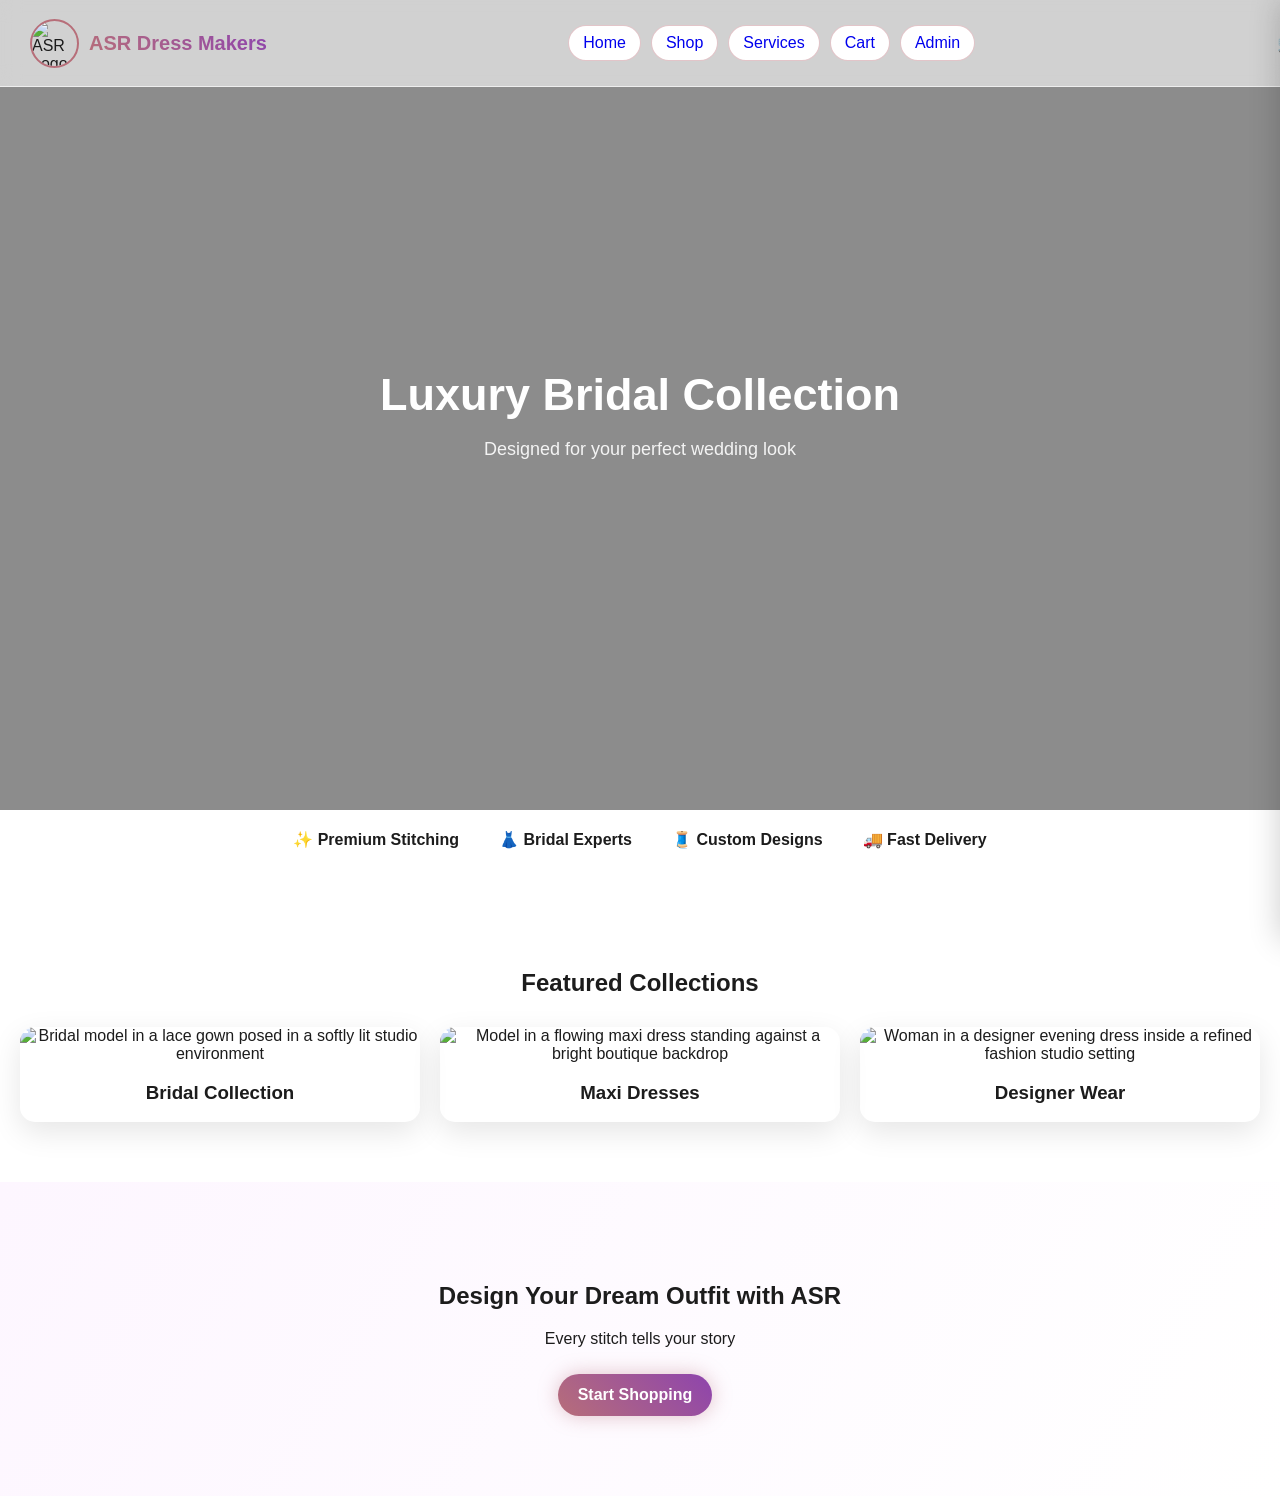
==== index.html @ 541a6302 "v1" ====
<!DOCTYPE html>
<html lang="en">
    <meta charset="UTF-8">
    <meta name="viewport" content="width=device-width, initial-scale=1.0" >
<head>
  <title>ASR Dress Makers | Luxury Boutique Studio</title>
  <link rel="stylesheet" href="style.css">
  <style>
    .slide-bridal {
      background-image: url('https://images.unsplash.com/photo-1520975954732-9b5f4d7b1b3a');
    }

    .slide-maxi {
      background-image: url('https://images.unsplash.com/photo-1520975682031-a3a0c0d3c3b0');
    }

    .slide-tailoring {
      background-image: url('https://images.unsplash.com/photo-1520975922284-7d7c1b0a6c1f');
    }
  </style>
</head>
<body>
<div id="splash">
  <div class="splash-content">
    <img src="https://i.ibb.co/5X83DpvP/1782896746577.png" class="splash-logo" alt="ASR Dress Makers logo">
    <h1>ASR Dress Makers</h1>
    <p>Premium Custom Tailoring Studio</p>
  </div>
</div>
<header class="glass-header">
  <div class="brand">
    <img src="https://i.ibb.co/5X83DpvP/1782896746577.png" alt="ASR Logo" class="logo-img">
    <div class="logo-text">ASR Dress Makers</div>
  </div>
  <nav>
    <a href="index.html">Home</a>
    <a href="products.html">Shop</a>
    <a href="services.html">Services</a>
    <a href="cart.html">Cart</a>
    <a href="admin.html">Admin</a>
  </nav>

  <div class="cart">🛒 <span id="cartCount">0</span></div>
</header>

<!-- HERO VIDEO / PREMIUM BACKDROP -->
<section class="slider-container">

  <div class="slide active slide-bridal">
    <div class="slide-text">
      <h1>Luxury Bridal Collection</h1>
      <p>Designed for your perfect wedding look</p>
    </div>
  </div>

  <div class="slide slide-maxi">
    <div class="slide-text">
      <h1>Elegant Maxi Dresses</h1>
      <p>Comfort meets premium fashion</p>
    </div>
  </div>

  <div class="slide slide-tailoring">
    <div class="slide-text">
      <h1>Designer Tailoring</h1>
      <p>Custom stitched perfection for every woman</p>
    </div>
  </div>

</section>

<!-- FLOATING STATS -->
<section class="stats">
  <div>✨ Premium Stitching</div>
  <div>👗 Bridal Experts</div>
  <div>🧵 Custom Designs</div>
  <div>🚚 Fast Delivery</div>
</section>

<!-- FEATURE COLLECTION PREVIEW -->
<section class="preview">
  <h2>Featured Collections</h2>

  <div class="preview-grid">

    <div class="preview-card">
      <img src="https://images.unsplash.com/photo-1520975954732-9b5f4d7b1b3a" alt="Bridal model in a lace gown posed in a softly lit studio environment">
      <h3>Bridal Collection</h3>
    </div>

    <div class="preview-card">
      <img src="https://images.unsplash.com/photo-1520975682031-a3a0c0d3c3b0" alt="Model in a flowing maxi dress standing against a bright boutique backdrop">
      <h3>Maxi Dresses</h3>
    </div>

    <div class="preview-card">
      <img src="https://images.unsplash.com/photo-1520975922284-7d7c1b0a6c1f" alt="Woman in a designer evening dress inside a refined fashion studio setting">
      <h3>Designer Wear</h3>
    </div>

  </div>
</section>

<!-- LUXURY CTA -->
<section class="cta-section">
  <h2>Design Your Dream Outfit with ASR</h2>
  <p>Every stitch tells your story</p>
  <a href="products.html" class="btn-glow">Start Shopping</a>
</section>

<script>
let cart = JSON.parse(localStorage.getItem("cart")) || [];
document.querySelector(".cart span").innerText = cart.length;
</script>
<script>
function updateCartCount() {
  let cart = JSON.parse(localStorage.getItem("cart")) || [];
  let el = document.getElementById("cartCount");
  if (el) el.innerText = cart.length;
}

updateCartCount();
</script>
<script>
let slides = document.querySelectorAll(".slide");
let index = 0;

function showSlide() {
  slides.forEach(slide => slide.classList.remove("active"));
  slides[index].classList.add("active");
}

setInterval(() => {
  index = (index + 1) % slides.length;
  showSlide();
}, 5000);
</script>
<div id="cartDrawer" class="cart-drawer">

  <div class="cart-header">
    <h2>Your Cart</h2>
    <button onclick="toggleCart()">✖</button>
  </div>

  <div id="cartItems"></div>

  <div class="cart-footer">
    <h3 id="cartTotal">Total: ₹0</h3>
    <button onclick="goCheckout()" class="btn-glow">
      Checkout
    </button>
  </div>

</div>

<div id="overlay" onclick="toggleCart()"></div>

</body>
</html>
---- style.css ----
body {
  margin: 0;
  font-family: "Segoe UI", Arial, sans-serif;
  background: #fafafa;
  color: #1c1c1c;
}

/* HEADER */
header {
  display: flex;
  justify-content: space-between;
  align-items: center;
  padding: 18px 25px;
  background: linear-gradient(90deg, #fff, #f7f2ff);
  border-bottom: 1px solid rgba(183,110,121,0.3);
  position: sticky;
  top: 0;
  z-index: 100;
}

.logo {
  font-size: 22px;
  font-weight: bold;
  background: linear-gradient(45deg,#b76e79,#8e44ad);
  -webkit-background-clip: text;
  background-clip: text;
  -webkit-text-fill-color: transparent;
}

header input {
  width: 45%;
  padding: 10px;
  border-radius: 25px;
  border: 1px solid rgba(183,110,121,0.4);
}

.cart {
  font-weight: bold;
  color: #8e44ad;
}

/* NAV */
nav {
  display: flex;
  gap: 10px;
  justify-content: center;
  padding: 10px;
  flex-wrap: wrap;
}

nav a, nav button {
  text-decoration: none;
  padding: 8px 14px;
  border-radius: 20px;
  border: 1px solid rgba(183,110,121,0.4);
  background: white;
  cursor: pointer;
}

nav a:hover, nav button:hover {
  background: linear-gradient(45deg,#b76e79,#8e44ad);
  color: white;
}

/* HERO */
.hero {
  text-align: center;
  padding: 60px 20px;
  background: linear-gradient(135deg,#fff,#f3e8ff);
}

.hero h1 {
  background: linear-gradient(45deg,#b76e79,#8e44ad);
  -webkit-background-clip: text;
  background-clip: text;
  -webkit-text-fill-color: transparent;
}

/* CTA */
.cta {
  display: inline-block;
  margin-top: 15px;
  padding: 10px 20px;
  background: linear-gradient(45deg,#b76e79,#8e44ad);
  color: white;
  border-radius: 25px;
  text-decoration: none;
}

/* GRID */
.grid {
  display: grid;
  grid-template-columns: repeat(auto-fit,minmax(220px,1fr));
  gap: 20px;
  padding: 20px;
}

/* CARD */
.card {
  background: white;
  border-radius: 15px;
  padding: 15px;
  border: 1px solid rgba(183,110,121,0.2);
  box-shadow: 0 8px 20px rgba(0,0,0,0.05);
  transition: 0.3s;
}

.card:hover {
  transform: translateY(-5px);
}

/* CART */
.cart-box {
  max-width: 700px;
  margin: auto;
  padding: 20px;
}

.cart-item {
  display: flex;
  justify-content: space-between;
  padding: 15px;
  border: 1px solid rgba(183,110,121,0.3);
  margin-bottom: 10px;
  border-radius: 10px;
}

.total {
  text-align: center;
  color: #b76e79;
  font-size: 20px;
}
.cart-item button {
  background: linear-gradient(45deg, #b76e79, #8e44ad);
  color: white;
  border: none;
  padding: 6px 10px;
  border-radius: 8px;
  cursor: pointer;
  transition: 0.3s;
}

.cart-item button:hover {
  transform: scale(1.05);
  background: black;
}
.cart-item {
  display: grid;
  grid-template-columns: 2fr 1fr 1fr 1fr;
  gap: 10px;
  align-items: center;
  padding: 15px;
  border: 1px solid rgba(183,110,121,0.3);
  margin-bottom: 10px;
  border-radius: 12px;
  background: white;
}

.qty-box {
  display: flex;
  align-items: center;
  gap: 8px;
}

.qty-box button {
  width: 25px;
  height: 25px;
  border: none;
  background: #8e44ad;
  color: white;
  border-radius: 5px;
  cursor: pointer;
}

.remove {
  background: crimson;
  color: white;
  border: none;
  padding: 6px 10px;
  border-radius: 8px;
  cursor: pointer;
}

.remove:hover {
  transform: scale(1.05);
}

#total {
  text-align: center;
  font-size: 22px;
  margin-top: 20px;
  color: #b76e79;
}
img {
  width: 100%;
  border-radius: 12px;
}

.card img {
  height: 200px;
  object-fit: cover;
}

.product-box img {
  width: 300px;
  border-radius: 15px;
  margin-bottom: 15px;
}

.cart-item {
  display: grid;
  grid-template-columns: 80px 1fr 120px 100px 100px;
  gap: 10px;
  align-items: center;
  padding: 15px;
  border: 1px solid rgba(0,0,0,0.1);
  margin-bottom: 10px;
  border-radius: 12px;
}

.qty button {
  padding: 5px 10px;
  border: none;
  background: #8e44ad;
  color: white;
  border-radius: 5px;
}
.brand {
  display: flex;
  align-items: center;
  gap: 10px;
}

.logo-img {
  width: 45px;
  height: 45px;
  object-fit: cover;
  border-radius: 50%;
  border: 2px solid #b76e79;
}

.logo-text {
  font-size: 20px;
  font-weight: bold;
  background: linear-gradient(45deg,#b76e79,#8e44ad);
  -webkit-background-clip: text;
  background-clip: text;
  -webkit-text-fill-color: transparent;
}
#splash {
  position: fixed;
  width: 100%;
  height: 100%;
  background: linear-gradient(135deg,#ffffff,#f3e8ff);
  display: flex;
  justify-content: center;
  align-items: center;
  z-index: 9999;
  animation: fadeOut 3s forwards;
}

.splash-content {
  text-align: center;
}

.splash-logo {
  width: 120px;
  height: 120px;
  border-radius: 50%;
  border: 3px solid #b76e79;
  margin-bottom: 10px;
}

.splash-content h1 {
  background: linear-gradient(45deg,#b76e79,#8e44ad);
  -webkit-background-clip: text;
  background-clip: text;
  -webkit-text-fill-color: transparent;
}

@keyframes fadeOut {
  0% {opacity: 1;}
  80% {opacity: 1;}
  100% {
    opacity: 0;
    visibility: hidden;
  }
}
.admin-box {
  max-width: 500px;
  margin: auto;
  padding: 20px;
  display: flex;
  flex-direction: column;
  gap: 10px;
}

.admin-box input {
  padding: 10px;
  border: 1px solid #ccc;
  border-radius: 8px;
}

.admin-box button {
  padding: 10px;
  background: linear-gradient(45deg,#b76e79,#8e44ad);
  color: white;
  border: none;
  cursor: pointer;
}

.card img {
  width: 100%;
  height: 200px;
  object-fit: cover;
}
.admin-container {
  display: grid;
  grid-template-columns: 1fr 1fr;
  gap: 20px;
  padding: 20px;
}

.admin-card {
  background: white;
  padding: 20px;
  border-radius: 15px;
  box-shadow: 0 10px 20px rgba(0,0,0,0.05);
}

.admin-card input,
.admin-card select {
  width: 100%;
  padding: 10px;
  margin-bottom: 10px;
  border: 1px solid #ddd;
  border-radius: 8px;
}

.admin-card button {
  width: 100%;
  padding: 10px;
  background: linear-gradient(45deg,#b76e79,#8e44ad);
  color: white;
  border: none;
  border-radius: 8px;
  cursor: pointer;
}

/* PRODUCT LIST CARD */
.admin-product-card {
  display: flex;
  align-items: center;
  gap: 10px;
  padding: 10px;
  border: 1px solid #eee;
  border-radius: 10px;
  margin-bottom: 10px;
}

.admin-product-card img {
  width: 60px;
  height: 60px;
  object-fit: cover;
  border-radius: 8px;
}

.admin-product-card button {
  margin-left: auto;
  background: crimson;
  border: none;
  color: white;
  padding: 6px 10px;
  border-radius: 6px;
}

/* MOBILE */
@media (max-width: 768px) {
  .admin-container {
    grid-template-columns: 1fr;
  }
}
#loginBox {
  max-width: 300px;
  margin: 100px auto;
  padding: 20px;
  text-align: center;
  background: white;
  border-radius: 15px;
  box-shadow: 0 10px 20px rgba(0,0,0,0.1);
}

#loginBox input {
  width: 100%;
  padding: 10px;
  margin: 10px 0;
}

.stats {
  display: flex;
  gap: 10px;
  margin-bottom: 20px;
}

.stat-card {
  flex: 1;
  padding: 15px;
  background: linear-gradient(45deg,#b76e79,#8e44ad);
  color: white;
  border-radius: 10px;
  text-align: center;
}
.hero-premium {
  height: 70vh;
  background: linear-gradient(120deg,#fff,#f3e8ff,#fff);
  display: flex;
  align-items: center;
  justify-content: center;
  text-align: center;
}

.hero-content h1 {
  font-size: 40px;
  background: linear-gradient(45deg,#b76e79,#8e44ad);
  -webkit-background-clip: text;
  background-clip: text;
  -webkit-text-fill-color: transparent;
}

.category-strip {
  display: flex;
  justify-content: center;
  gap: 20px;
  padding: 15px;
  background: white;
  border-top: 1px solid #eee;
  border-bottom: 1px solid #eee;
  flex-wrap: wrap;
}

.category-strip div {
  padding: 8px 15px;
  border: 1px solid #ddd;
  border-radius: 20px;
  cursor: pointer;
}

.feature-section {
  display: grid;
  grid-template-columns: repeat(auto-fit,minmax(200px,1fr));
  gap: 20px;
  padding: 40px;
}

.feature-card {
  background: white;
  padding: 20px;
  border-radius: 15px;
  text-align: center;
  box-shadow: 0 10px 20px rgba(0,0,0,0.05);
}

.footer-cta {
  text-align: center;
  padding: 60px 20px;
  background: linear-gradient(120deg,#f3e8ff,#fff);
}
.login-box {
  max-width: 350px;
  margin: 120px auto;
  padding: 30px;
  text-align: center;
  background: white;
  border-radius: 20px;
  box-shadow: 0 20px 40px rgba(0,0,0,0.1);
}

.login-box input {
  width: 100%;
  padding: 12px;
  margin: 15px 0;
  border-radius: 10px;
  border: 1px solid #ddd;
}

.login-box button {
  width: 100%;
  padding: 12px;
  background: linear-gradient(45deg,#b76e79,#8e44ad);
  color: white;
  border: none;
  border-radius: 10px;
  cursor: pointer;
}

.login-box h1 {
  background: linear-gradient(45deg,#b76e79,#8e44ad);
  -webkit-background-clip: text;
  background-clip: text;
  -webkit-text-fill-color: transparent;
}
body {
  margin: 0;
  font-family: 'Segoe UI', sans-serif;
  background: #fff;
}

/* GLASS HEADER */
.glass-header {
  position: fixed;
  top: 0;
  width: 100%;
  display: flex;
  justify-content: space-between;
  padding: 15px 30px;
  background: rgba(255,255,255,0.6);
  -webkit-backdrop-filter: blur(10px);
  backdrop-filter: blur(10px);
  z-index: 1000;
  border-bottom: 1px solid #eee;
}

/* HERO */
.hero-ultra {
  height: 100vh;
  background: url("https://images.unsplash.com/photo-1520975954732-9b5f4d7b1b3a") center/cover no-repeat;
  display: flex;
  align-items: center;
  justify-content: center;
  position: relative;
}

.overlay {
  position: absolute;
  width: 100%;
  height: 100%;
  background: rgba(0,0,0,0.45);
}

.hero-content {
  position: relative;
  text-align: center;
  color: white;
}

.hero-content h1 {
  font-size: 50px;
  letter-spacing: 1px;
}

/* GLOW BUTTON */
.btn-glow {
  display: inline-block;
  margin-top: 20px;
  padding: 12px 25px;
  background: linear-gradient(45deg,#b76e79,#8e44ad);
  color: white;
  border-radius: 30px;
  text-decoration: none;
  box-shadow: 0 0 20px rgba(183,110,121,0.4);
  transition: 0.3s;
}

.btn-glow:hover {
  transform: scale(1.05);
  box-shadow: 0 0 30px rgba(183,110,121,0.7);
}

/* STATS */
.stats {
  display: flex;
  justify-content: center;
  gap: 40px;
  padding: 20px;
  background: #fff;
  font-weight: bold;
}

/* PREVIEW */
.preview {
  padding: 60px 20px;
  text-align: center;
}

.preview-grid {
  display: grid;
  grid-template-columns: repeat(auto-fit,minmax(250px,1fr));
  gap: 20px;
  margin-top: 30px;
}

.preview-card {
  border-radius: 15px;
  overflow: hidden;
  box-shadow: 0 10px 30px rgba(0,0,0,0.1);
  transition: 0.3s;
}

.preview-card img {
  width: 100%;
  height: 300px;
  object-fit: cover;
}

.preview-card:hover {
  transform: translateY(-10px);
}

/* CTA */
.cta-section {
  text-align: center;
  padding: 80px 20px;
  background: linear-gradient(120deg,#fdf6ff,#fff);
}
.product-page {
  padding: 120px 20px 40px;
}

.product-grid {
  display: grid;
  grid-template-columns: 1fr 1fr;
  gap: 40px;
  max-width: 1100px;
  margin: auto;
  align-items: center;
}

.product-image img {
  width: 100%;
  border-radius: 20px;
  box-shadow: 0 20px 40px rgba(0,0,0,0.1);
}

.product-info h1 {
  font-size: 40px;
  margin-bottom: 10px;
}

.category {
  color: #8e44ad;
  font-weight: bold;
}

.price {
  font-size: 28px;
  margin: 15px 0;
}

.desc {
  color: #555;
  line-height: 1.6;
}

/* BUTTONS */
.btn-outline {
  margin-top: 10px;
  padding: 12px 25px;
  border: 2px solid #8e44ad;
  background: transparent;
  color: #8e44ad;
  border-radius: 30px;
  cursor: pointer;
  margin-left: 10px;
  transition: 0.3s;
}

.btn-outline:hover {
  background: #8e44ad;
  color: white;
}

/* MOBILE */
@media (max-width: 768px) {
  .product-grid {
    grid-template-columns: 1fr;
    text-align: center;
  }
}
/* SERVICE HERO */
.service-hero {
  padding: 120px 20px 40px;
  text-align: center;
  background: linear-gradient(120deg,#fdf6ff,#fff);
}

.service-hero h1 {
  font-size: 40px;
  background: linear-gradient(45deg,#b76e79,#8e44ad);
  -webkit-background-clip: text;
  background-clip: text;
  -webkit-text-fill-color: transparent;
}

/* GRID */
.service-grid {
  display: grid;
  grid-template-columns: repeat(auto-fit,minmax(250px,1fr));
  gap: 20px;
  padding: 40px;
}

/* CARD */
.service-card {
  background: white;
  padding: 20px;
  border-radius: 15px;
  box-shadow: 0 10px 25px rgba(0,0,0,0.08);
  text-align: center;
  transition: 0.3s;
}

.service-card:hover {
  transform: translateY(-8px);
}

.service-card h3 {
  color: #8e44ad;
}

/* BUTTON */
.service-card button {
  margin-top: 10px;
  padding: 10px 20px;
  border: none;
  border-radius: 25px;
  background: linear-gradient(45deg,#b76e79,#8e44ad);
  color: white;
  cursor: pointer;
  transition: 0.3s;
}

.service-card button:hover {
  transform: scale(1.05);
}
.service-banner {
  text-align: center;
  padding: 15px;
  background: linear-gradient(45deg,#f3e8ff,#fff);
  margin: 20px;
  border-radius: 10px;
}

.service-banner a {
  color: #8e44ad;
  font-weight: bold;
  text-decoration: none;
}
.slider-container {
  height: 90vh;
  position: relative;
  overflow: hidden;
}

.slide {
  position: absolute;
  width: 100%;
  height: 100%;
  background-size: cover;
  background-position: center;
  opacity: 0;
  transition: opacity 1.2s ease-in-out;
  display: flex;
  align-items: center;
  justify-content: center;
}

.slide.active {
  opacity: 1;
}

.slide::before {
  content: "";
  position: absolute;
  width: 100%;
  height: 100%;
  background: rgba(0,0,0,0.45);
}

.slide-text {
  position: relative;
  text-align: center;
  color: white;
  z-index: 2;
}

.slide-text h1 {
  font-size: 45px;
  margin-bottom: 10px;
}

.slide-text p {
  font-size: 18px;
  opacity: 0.9;
}
.badge {
  position: absolute;
  background: gold;
  padding: 5px 10px;
  border-radius: 20px;
  font-size: 12px;
}
.checkout-container {
  padding: 120px 20px;
  max-width: 1000px;
  margin: auto;
}

#orderSummary {
  margin-bottom: 30px;
}

.summary-card {
  background: white;
  padding: 15px;
  margin: 10px 0;
  border-radius: 10px;
  box-shadow: 0 5px 15px rgba(0,0,0,0.08);
}

.checkout-box {
  background: white;
  padding: 20px;
  border-radius: 15px;
  box-shadow: 0 10px 30px rgba(0,0,0,0.1);
}

.checkout-box input,
.checkout-box textarea {
  width: 100%;
  padding: 10px;
  margin: 10px 0;
  border-radius: 10px;
  border: 1px solid #ddd;
}

.checkout-box textarea {
  height: 100px;
  resize: none;
}
.btn-glow {
  background: linear-gradient(45deg,#25D366,#128C7E);
  color: white;
  padding: 12px 20px;
  border: none;
  border-radius: 30px;
  cursor: pointer;
  font-weight: bold;
}
.btn-glow {
  margin-top: 10px;
  padding: 12px 20px;
  border: none;
  border-radius: 30px;
  background: linear-gradient(45deg,#b76e79,#8e44ad);
  color: white;
  cursor: pointer;
  margin-right: 10px;
}
.cart-drawer {
  position: fixed;
  right: -400px;
  top: 0;
  width: 350px;
  height: 100%;
  background: white;
  box-shadow: -10px 0 30px rgba(0,0,0,0.2);
  transition: 0.3s;
  z-index: 2000;
  padding: 20px;
  display: flex;
  flex-direction: column;
}

.cart-drawer.open {
  right: 0;
}

.cart-header {
  display: flex;
  justify-content: space-between;
  align-items: center;
}

#overlay {
  position: fixed;
  top: 0;
  left: 0;
  width: 100%;
  height: 100%;
  background: rgba(0,0,0,0.4);
  display: none;
  z-index: 1500;
}

#overlay.show {
  display: block;
}

.cart-item {
  display: flex;
  justify-content: space-between;
  margin: 10px 0;
  border-bottom: 1px solid #eee;
  padding-bottom: 10px;
}

.cart-footer {
  margin-top: auto;
  padding-top: 10px;
}
.card {
  position: relative;
  background: #fff;
  border-radius: 15px;
  overflow: hidden;
  box-shadow: 0 5px 15px rgba(0,0,0,0.08);
  transition: all 0.3s ease;
  cursor: pointer;
}

/* IMAGE ZOOM EFFECT */
.card img {
  width: 100%;
  height: 280px;
  object-fit: cover;
  transition: transform 0.5s ease;
}

/* HOVER LIFT EFFECT */
.card:hover {
  transform: translateY(-10px);
  box-shadow: 0 20px 40px rgba(0,0,0,0.15);
}

/* IMAGE ZOOM ON HOVER */
.card:hover img {
  transform: scale(1.1);
}

/* OVERLAY EFFECT */
.card::after {
  content: "";
  position: absolute;
  top:0;
  left:0;
  width:100%;
  height:100%;
  background: linear-gradient(to top, rgba(0,0,0,0.25), transparent);
  opacity: 0;
  transition: 0.3s;
}

.card:hover::after {
  opacity: 1;
}

/* TEXT POP */
.card h3, .card p {
  transition: 0.3s;
}

.card:hover h3 {
  color: #8e44ad;
}
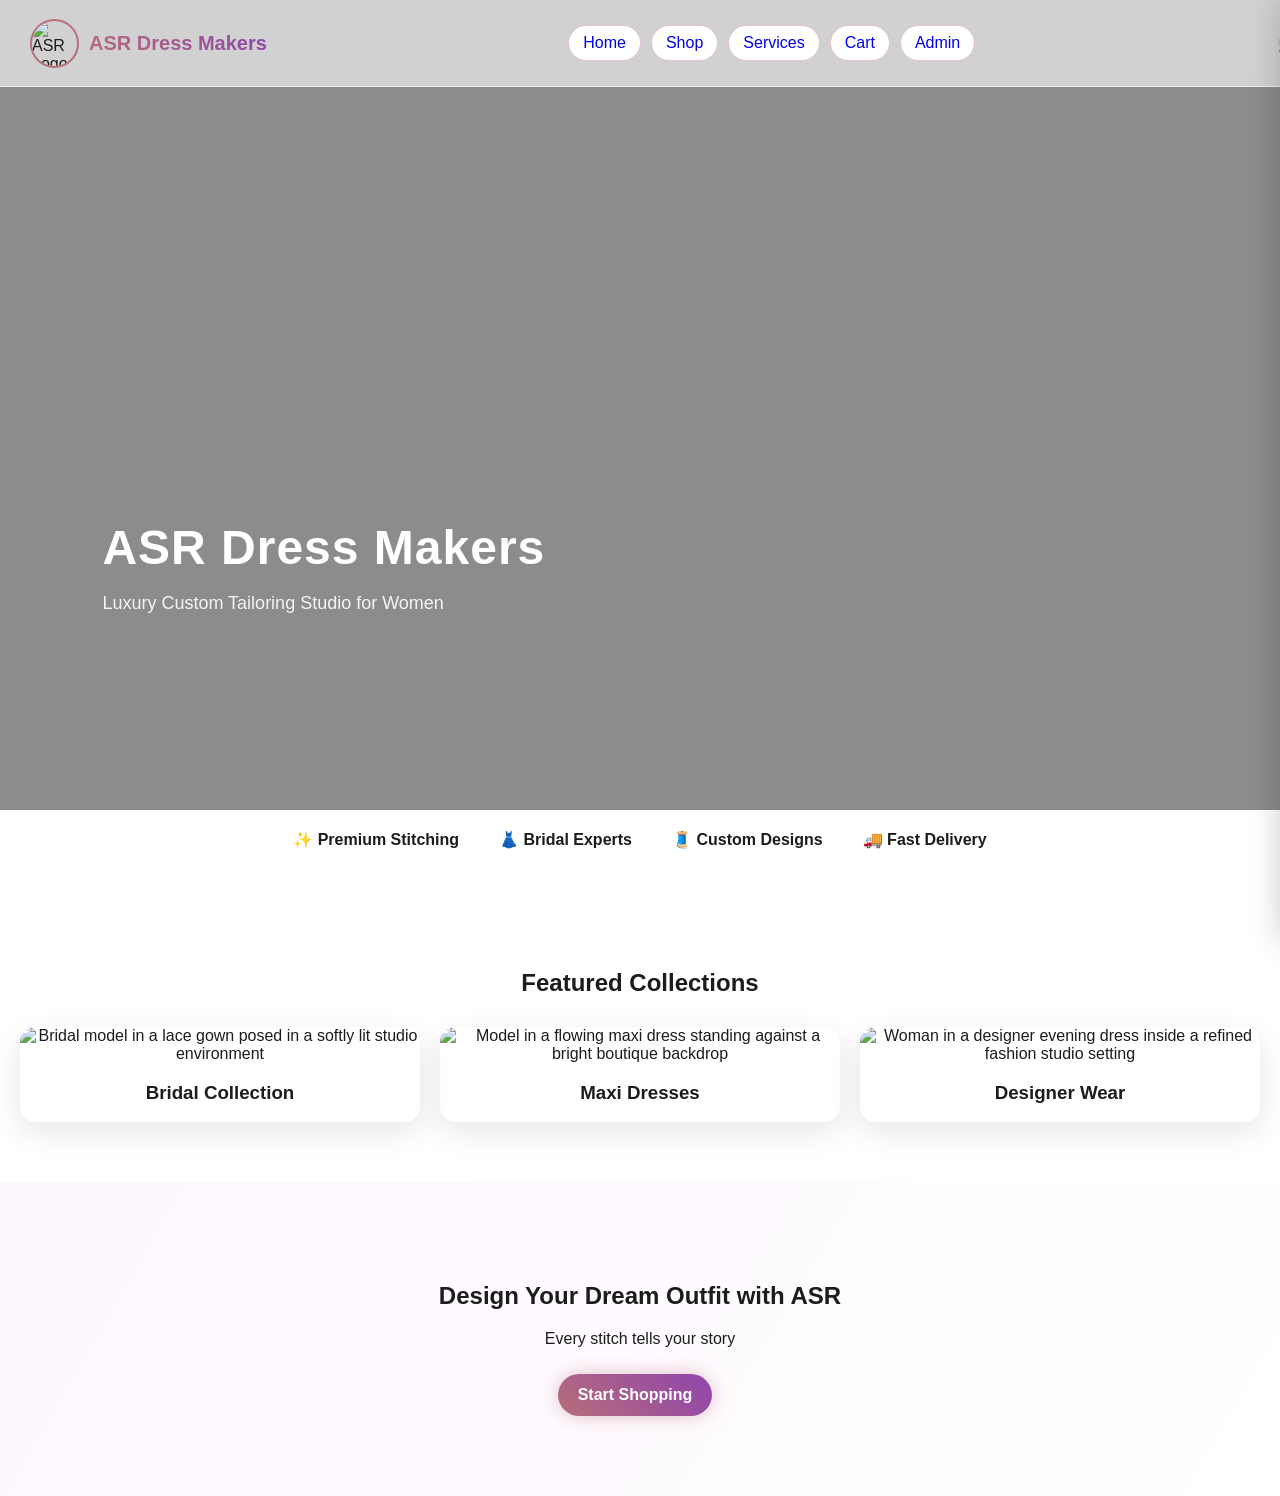
==== commit 74a1f8c9: "v3" ====
--- a/index.html
+++ b/index.html
@@ -6,16 +6,25 @@
   <title>ASR Dress Makers | Luxury Boutique Studio</title>
   <link rel="stylesheet" href="style.css">
   <style>
+    .slide-hero {
+      background-image: url('https://i.ibb.co/KYrykW7/slide-1.png');
+    }
     .slide-bridal {
-      background-image: url('https://images.unsplash.com/photo-1520975954732-9b5f4d7b1b3a');
+      background-image: url('https://i.ibb.co/m5jw670y/slide-2.png');
     }
 
     .slide-maxi {
-      background-image: url('https://images.unsplash.com/photo-1520975682031-a3a0c0d3c3b0');
+      background-image: url('https://i.ibb.co/MxvN4PC2/slide-3.png');
     }
 
     .slide-tailoring {
-      background-image: url('https://images.unsplash.com/photo-1520975922284-7d7c1b0a6c1f');
+      background-image: url('https://i.ibb.co/ksHG1DDb/slide-4.png');
+    }
+    .slide-party {
+      background-image: url('https://i.ibb.co/yB6C8P0F/slide-5.png');
+    }
+    .slide-kids {
+      background-image: url('https://i.ibb.co/v4tq7kkR/slide-6.png');
     }
   </style>
 </head>
@@ -46,29 +55,55 @@
 <!-- HERO VIDEO / PREMIUM BACKDROP -->
 <section class="slider-container">
 
-  <div class="slide active slide-bridal">
+  <!-- SLIDE 1: BRAND HERO -->
+  <div class="slide active slide-hero">
+    <div class="slide-text">
+      <h1>ASR Dress Makers</h1>
+      <p>Luxury Custom Tailoring Studio for Women</p>
+    </div>
+  </div>
+
+  <!-- SLIDE 2: BRIDAL -->
+  <div class="slide slide-bridal">
     <div class="slide-text">
       <h1>Luxury Bridal Collection</h1>
-      <p>Designed for your perfect wedding look</p>
-    </div>
-  </div>
-
+      <p>Perfect Wedding Looks Designed Just for You</p>
+    </div>
+  </div>
+
+  <!-- SLIDE 3: MAXI DRESSES -->
   <div class="slide slide-maxi">
     <div class="slide-text">
       <h1>Elegant Maxi Dresses</h1>
-      <p>Comfort meets premium fashion</p>
-    </div>
-  </div>
-
+      <p>Comfortable • Stylish • Everyday Premium Wear</p>
+    </div>
+  </div>
+
+  <!-- SLIDE 4: PARTY WEAR -->
+  <div class="slide slide-party">
+    <div class="slide-text">
+      <h1>Party Wear Collection</h1>
+      <p>Stand Out in Every Celebration</p>
+    </div>
+  </div>
+
+  <!-- SLIDE 5: CUSTOM TAILORING -->
   <div class="slide slide-tailoring">
     <div class="slide-text">
-      <h1>Designer Tailoring</h1>
-      <p>Custom stitched perfection for every woman</p>
-    </div>
-  </div>
-
-</section>
-
+      <h1>Custom Tailoring</h1>
+      <p>Perfect Fit for Every Body Type</p>
+    </div>
+  </div>
+
+  <!-- SLIDE 6: KIDS & MATCHING -->
+  <div class="slide slide-kids">
+    <div class="slide-text">
+      <h1>Mother & Daughter Outfits</h1>
+      <p>Matching Styles for Special Moments</p>
+    </div>
+  </div>
+
+</section>
 <!-- FLOATING STATS -->
 <section class="stats">
   <div>✨ Premium Stitching</div>
@@ -122,18 +157,7 @@
 updateCartCount();
 </script>
 <script>
-let slides = document.querySelectorAll(".slide");
-let index = 0;
-
-function showSlide() {
-  slides.forEach(slide => slide.classList.remove("active"));
-  slides[index].classList.add("active");
-}
-
-setInterval(() => {
-  index = (index + 1) % slides.length;
-  showSlide();
-}, 5000);
+// slideshow handled in later script
 </script>
 <div id="cartDrawer" class="cart-drawer">
 
@@ -154,6 +178,29 @@
 </div>
 
 <div id="overlay" onclick="toggleCart()"></div>
-
+<script>
+let slides = document.querySelectorAll(".slide");
+let current = 0;
+
+function showSlide(index) {
+  slides.forEach((slide, i) => {
+    slide.classList.remove("active");
+    if (i === index) {
+      slide.classList.add("active");
+    }
+  });
+}
+
+function nextSlide() {
+  current = (current + 1) % slides.length;
+  showSlide(current);
+}
+
+// auto rotate
+setInterval(nextSlide, 4500);
+
+// init
+showSlide(0);
+</script>
 </body>
 </html>
--- a/style.css
+++ b/style.css
@@ -744,13 +744,16 @@
   color: #8e44ad;
   font-weight: bold;
   text-decoration: none;
-}
+}/* =========================
+   LUXURY SLIDER
+========================= */
 .slider-container {
+  position: relative;
   height: 90vh;
-  position: relative;
   overflow: hidden;
 }
 
+/* SLIDES */
 .slide {
   position: absolute;
   width: 100%;
@@ -758,16 +761,16 @@
   background-size: cover;
   background-position: center;
   opacity: 0;
-  transition: opacity 1.2s ease-in-out;
-  display: flex;
-  align-items: center;
-  justify-content: center;
+  transform: scale(1.1);
+  transition: opacity 1.2s ease, transform 1.5s ease;
 }
 
 .slide.active {
   opacity: 1;
-}
-
+  transform: scale(1);
+}
+
+/* DARK OVERLAY */
 .slide::before {
   content: "";
   position: absolute;
@@ -776,21 +779,56 @@
   background: rgba(0,0,0,0.45);
 }
 
+/* TEXT ANIMATION */
 .slide-text {
-  position: relative;
-  text-align: center;
-  color: white;
-  z-index: 2;
+  position: absolute;
+  bottom: 22%;
+  left: 8%;
+  color: white;
+  max-width: 500px;
+  animation: fadeUp 1.2s ease;
 }
 
 .slide-text h1 {
-  font-size: 45px;
+  font-size: 48px;
   margin-bottom: 10px;
+  letter-spacing: 1px;
 }
 
 .slide-text p {
   font-size: 18px;
   opacity: 0.9;
+}
+
+/* BUTTON */
+.slide-btn {
+  display: inline-block;
+  margin-top: 15px;
+  padding: 10px 22px;
+  background: gold;
+  color: black;
+  text-decoration: none;
+  font-weight: bold;
+  border-radius: 6px;
+  transition: 0.3s;
+}
+
+.slide-btn:hover {
+  background: white;
+  color: black;
+}
+
+
+/* TEXT ANIMATION */
+@keyframes fadeUp {
+  from {
+    opacity: 0;
+    transform: translateY(30px);
+  }
+  to {
+    opacity: 1;
+    transform: translateY(0);
+  }
 }
 .badge {
   position: absolute;
@@ -799,12 +837,27 @@
   border-radius: 20px;
   font-size: 12px;
 }
-.checkout-container {
-  padding: 120px 20px;
-  max-width: 1000px;
-  margin: auto;
-}
-
+.checkout-center {
+  display: flex;
+  justify-content: center;
+  align-items: center;
+  margin: 30px 0;
+}
+
+.checkout-center button {
+  padding: 12px 25px;
+  font-size: 16px;
+  border: none;
+  border-radius: 8px;
+  cursor: pointer;
+  background: rgb(166, 89, 178);
+  color: white;
+  transition: 0.3s;
+}
+
+.checkout-center button:hover {
+  background: black;
+}
 #orderSummary {
   margin-bottom: 30px;
 }
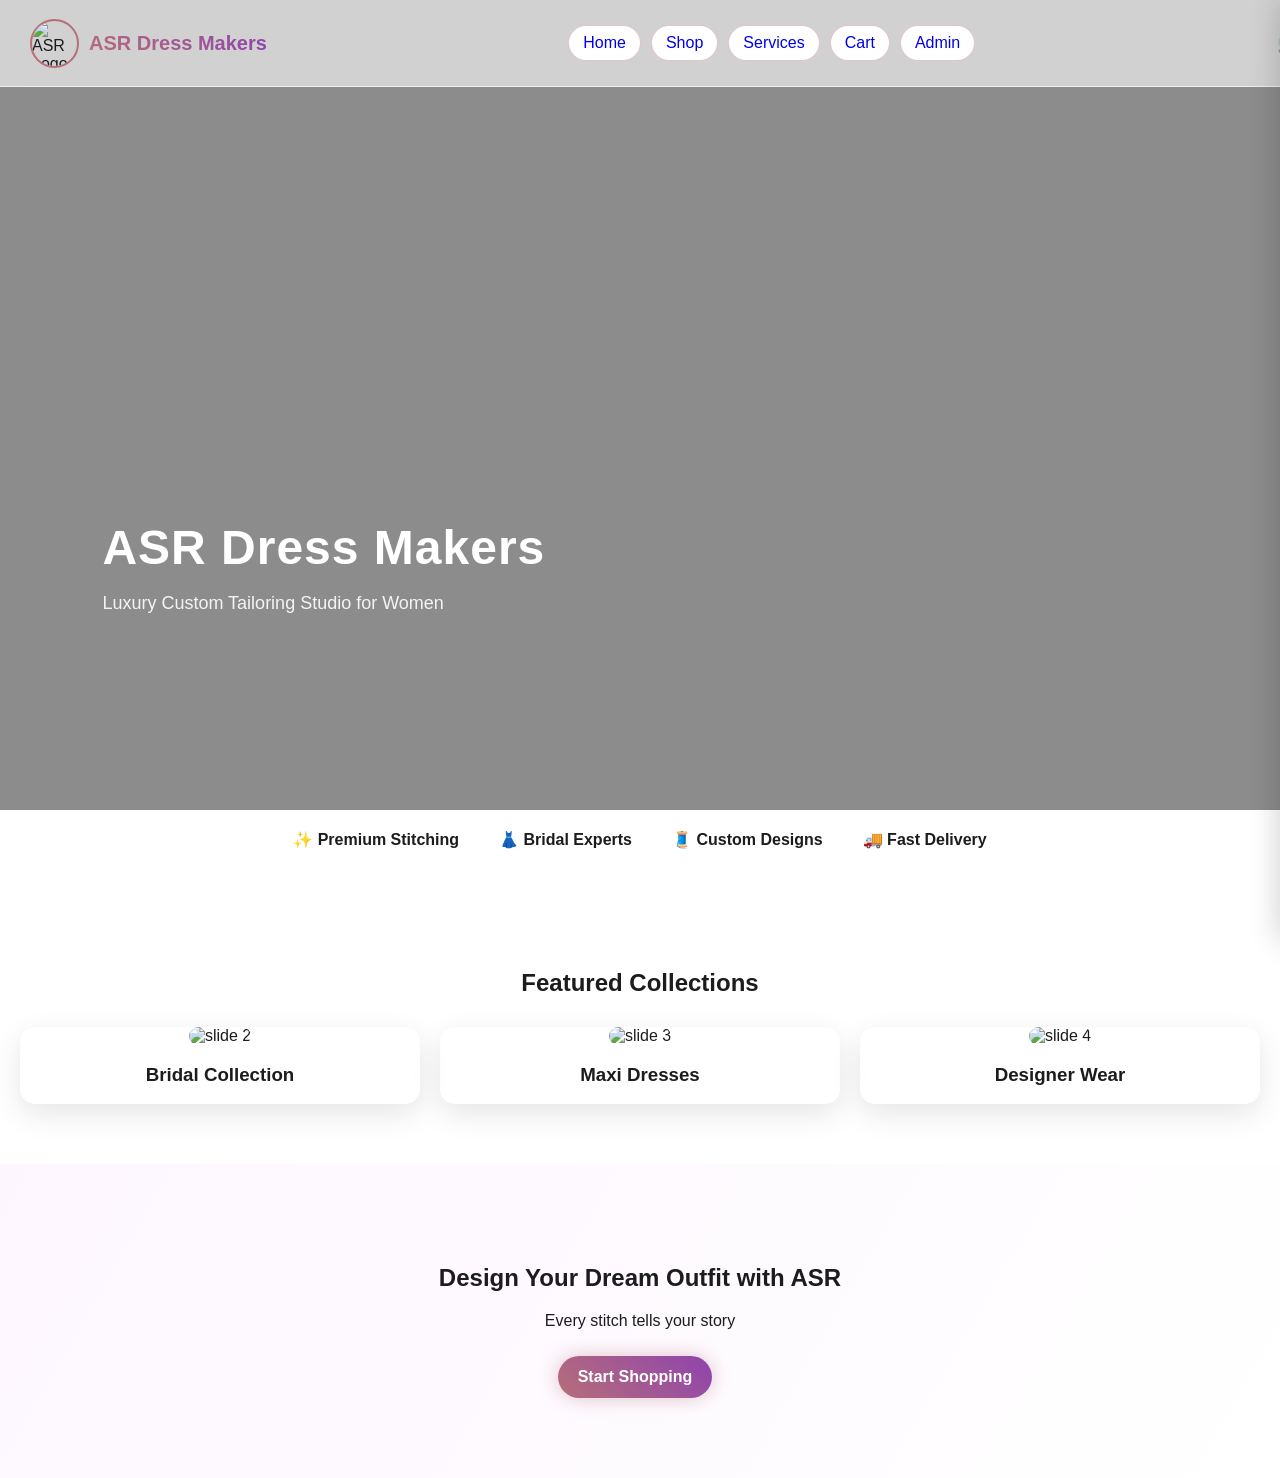
==== commit a0262364: "home page completed with show" ====
--- a/index.html
+++ b/index.html
@@ -119,17 +119,17 @@
   <div class="preview-grid">
 
     <div class="preview-card">
-      <img src="https://images.unsplash.com/photo-1520975954732-9b5f4d7b1b3a" alt="Bridal model in a lace gown posed in a softly lit studio environment">
+      <img src="https://i.ibb.co/m5jw670y/slide-2.png" alt="slide 2" border="0">
       <h3>Bridal Collection</h3>
     </div>
 
     <div class="preview-card">
-      <img src="https://images.unsplash.com/photo-1520975682031-a3a0c0d3c3b0" alt="Model in a flowing maxi dress standing against a bright boutique backdrop">
+      <img src="https://i.ibb.co/MxvN4PC2/slide-3.png" alt="slide 3" border="0">
       <h3>Maxi Dresses</h3>
     </div>
 
     <div class="preview-card">
-      <img src="https://images.unsplash.com/photo-1520975922284-7d7c1b0a6c1f" alt="Woman in a designer evening dress inside a refined fashion studio setting">
+      <img src="https://i.ibb.co/yB6C8P0F/slide-4.png" alt="slide 4" border="0">
       <h3>Designer Wear</h3>
     </div>
 
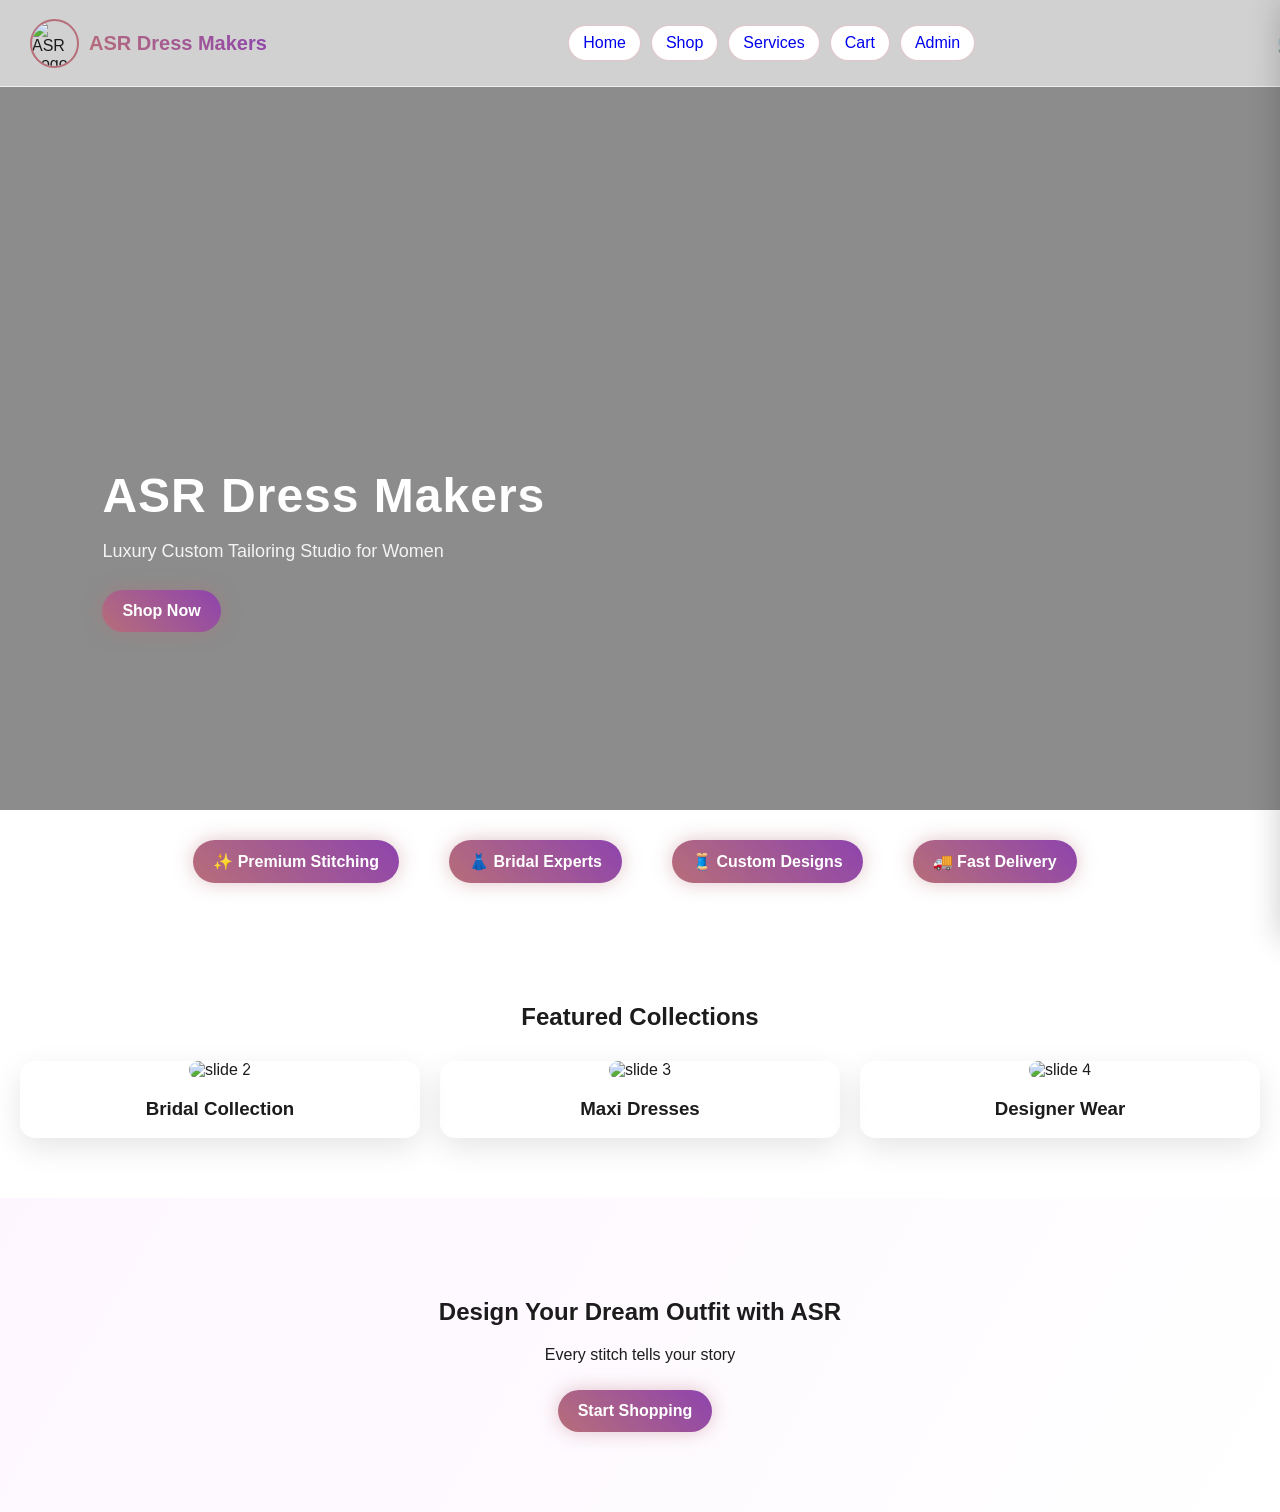
==== commit ed0e1c9c: "invoices and all added" ====
--- a/index.html
+++ b/index.html
@@ -60,6 +60,7 @@
     <div class="slide-text">
       <h1>ASR Dress Makers</h1>
       <p>Luxury Custom Tailoring Studio for Women</p>
+      <a href="index.html" class="btn-glow">Shop Now</a>
     </div>
   </div>
 
@@ -68,6 +69,7 @@
     <div class="slide-text">
       <h1>Luxury Bridal Collection</h1>
       <p>Perfect Wedding Looks Designed Just for You</p>
+      <a href="products.html" class="btn-glow">Explore Bridal</a>
     </div>
   </div>
 
@@ -76,6 +78,7 @@
     <div class="slide-text">
       <h1>Elegant Maxi Dresses</h1>
       <p>Comfortable • Stylish • Everyday Premium Wear</p>
+      <a href="products.html" class="btn-glow">Shop Maxi Dresses</a>
     </div>
   </div>
 
@@ -84,6 +87,7 @@
     <div class="slide-text">
       <h1>Party Wear Collection</h1>
       <p>Stand Out in Every Celebration</p>
+      <a href="products.html" class="btn-glow">Explore Party Wear</a>
     </div>
   </div>
 
@@ -92,6 +96,7 @@
     <div class="slide-text">
       <h1>Custom Tailoring</h1>
       <p>Perfect Fit for Every Body Type</p>
+      <a href="services.html" class="btn-glow">Learn More</a>
     </div>
   </div>
 
@@ -100,16 +105,17 @@
     <div class="slide-text">
       <h1>Mother & Daughter Outfits</h1>
       <p>Matching Styles for Special Moments</p>
+      <a href="products.html" class="btn-glow">Shop Matching Outfits</a>
     </div>
   </div>
 
 </section>
 <!-- FLOATING STATS -->
 <section class="stats">
-  <div>✨ Premium Stitching</div>
-  <div>👗 Bridal Experts</div>
-  <div>🧵 Custom Designs</div>
-  <div>🚚 Fast Delivery</div>
+  <a href="services.html" class="btn-glow">✨ Premium Stitching</a>
+  <a href="services.html" class="btn-glow">👗 Bridal Experts</a>
+  <a href="services.html" class="btn-glow">🧵 Custom Designs</a>
+  <a href="cart.html" class="btn-glow">🚚 Fast Delivery</a>
 </section>
 
 <!-- FEATURE COLLECTION PREVIEW -->
--- a/style.css
+++ b/style.css
@@ -1014,4 +1014,21 @@
 
 .card:hover h3 {
   color: #8e44ad;
+}
+.checkout-buttons{
+    display:flex;
+    gap:15px;
+    margin-top:25px;
+}
+
+.checkout-buttons button{
+    flex:1;
+}
+
+@media(max-width:768px){
+
+.checkout-buttons{
+    flex-direction:column;
+}
+
 }
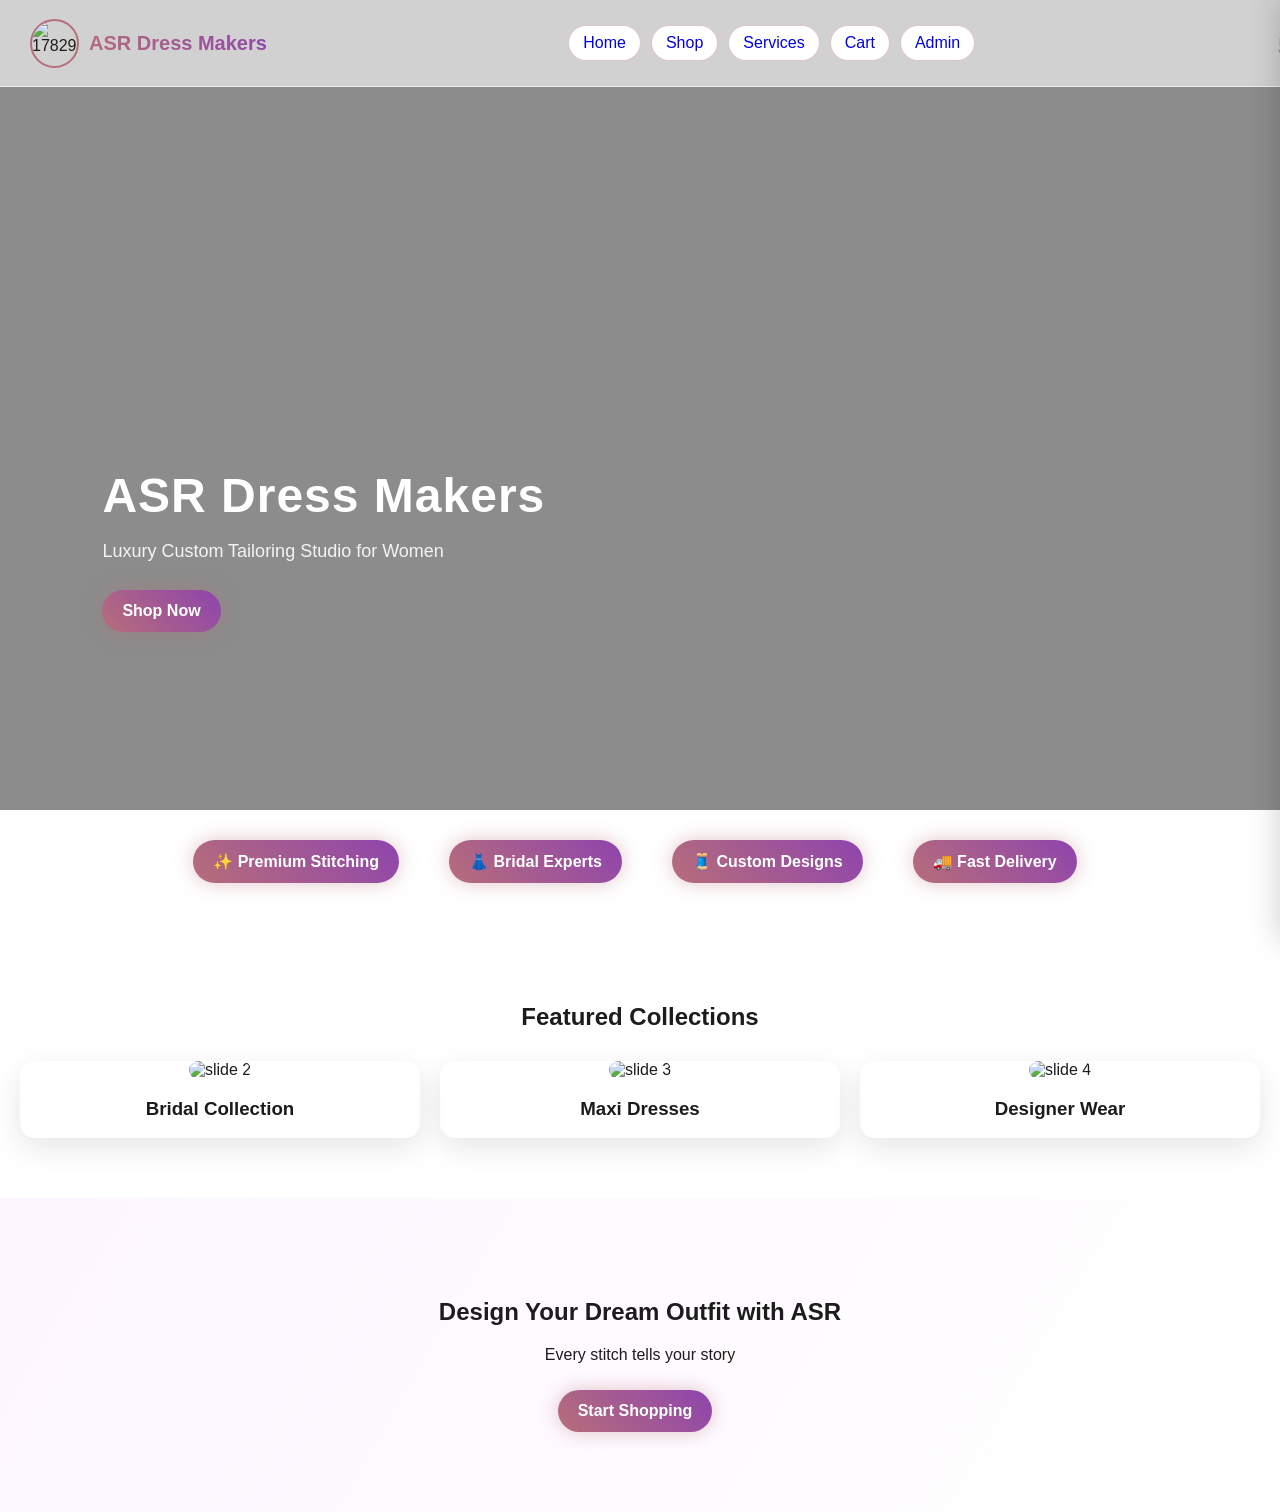
==== commit 80b9fb52: "v4" ====
--- a/index.html
+++ b/index.html
@@ -31,14 +31,14 @@
 <body>
 <div id="splash">
   <div class="splash-content">
-    <img src="https://i.ibb.co/5X83DpvP/1782896746577.png" class="splash-logo" alt="ASR Dress Makers logo">
+    <img src="https://i.ibb.co/TqTTyWh9/1782989128253.png" alt="1782989128253" border="0" class="splash-logo">
     <h1>ASR Dress Makers</h1>
     <p>Premium Custom Tailoring Studio</p>
   </div>
 </div>
 <header class="glass-header">
   <div class="brand">
-    <img src="https://i.ibb.co/5X83DpvP/1782896746577.png" alt="ASR Logo" class="logo-img">
+    <img src="https://i.ibb.co/TqTTyWh9/1782989128253.png" alt="1782989128253" border="0  " class="logo-img">
     <div class="logo-text">ASR Dress Makers</div>
   </div>
   <nav>
@@ -50,6 +50,7 @@
   </nav>
 
   <div class="cart">🛒 <span id="cartCount">0</span></div>
+  
 </header>
 
 <!-- HERO VIDEO / PREMIUM BACKDROP -->
--- a/style.css
+++ b/style.css
@@ -1031,4 +1031,4 @@
     flex-direction:column;
 }
 
-}+}
